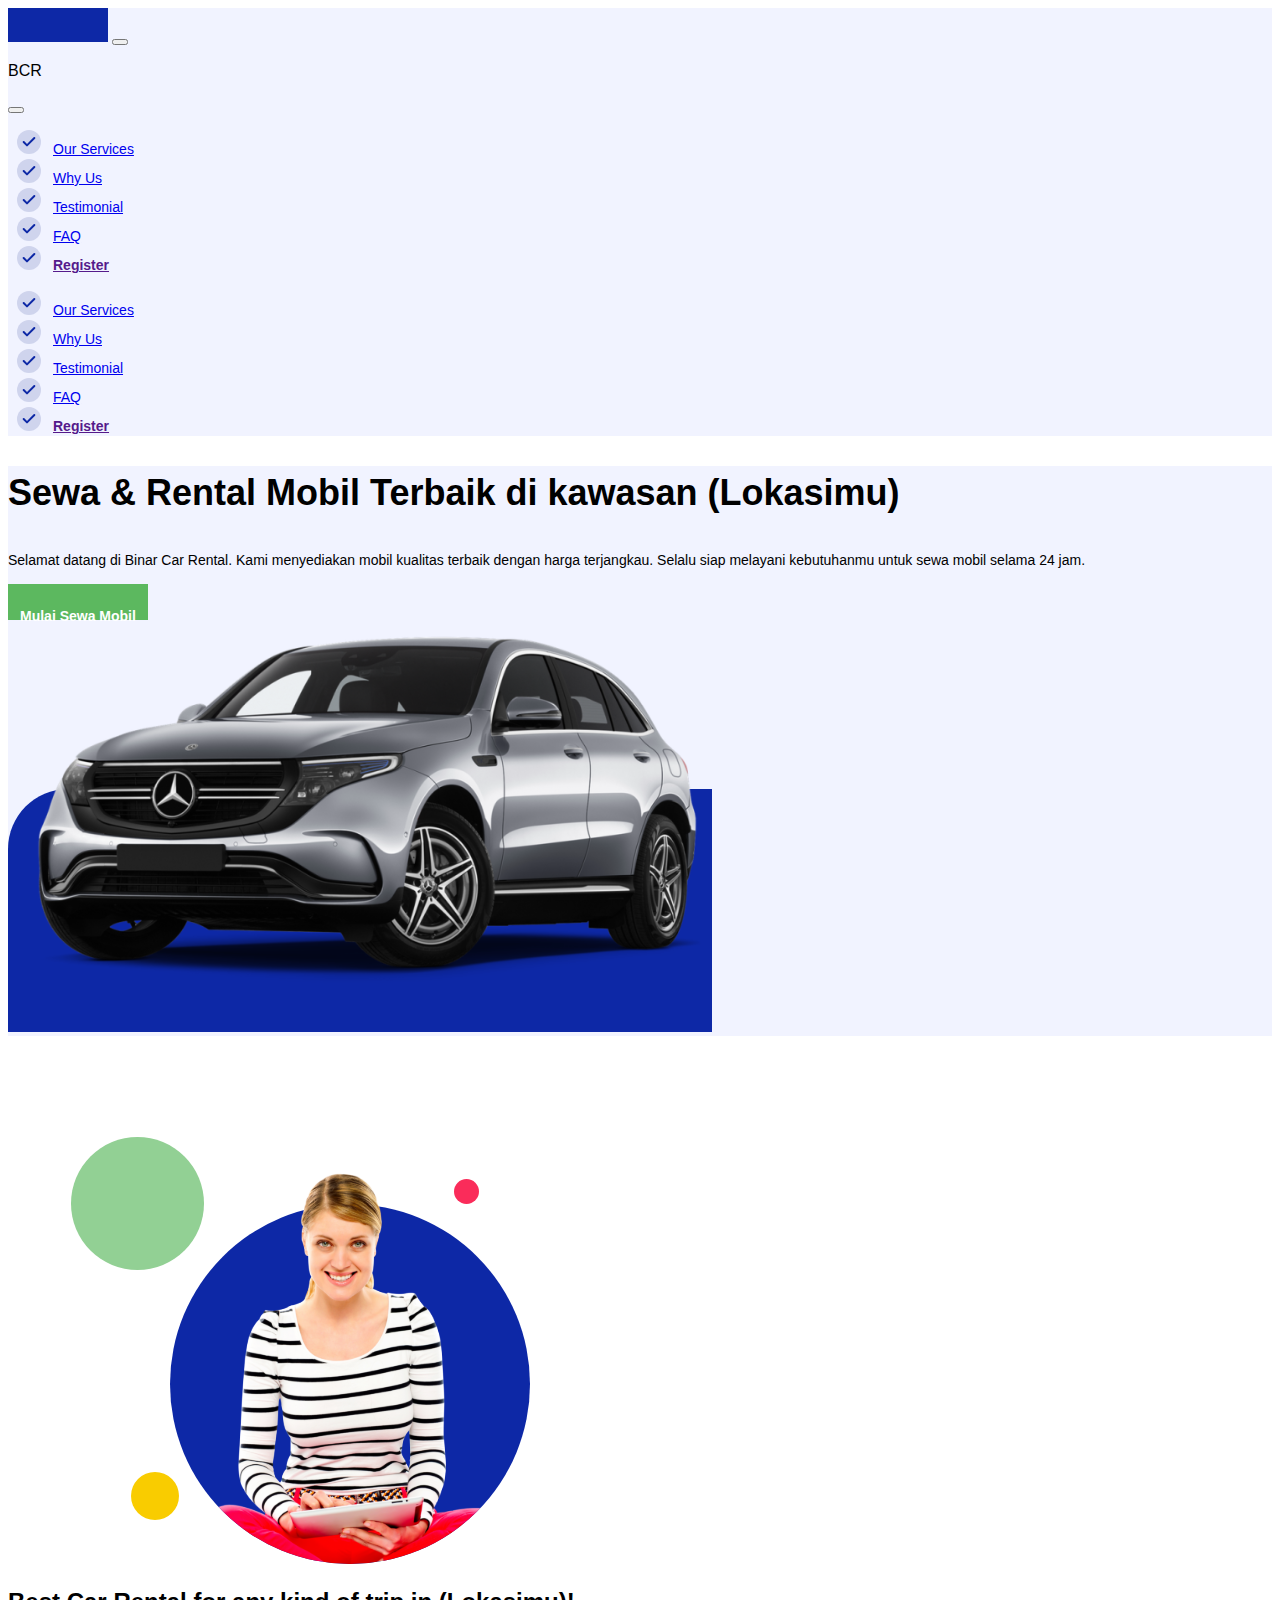
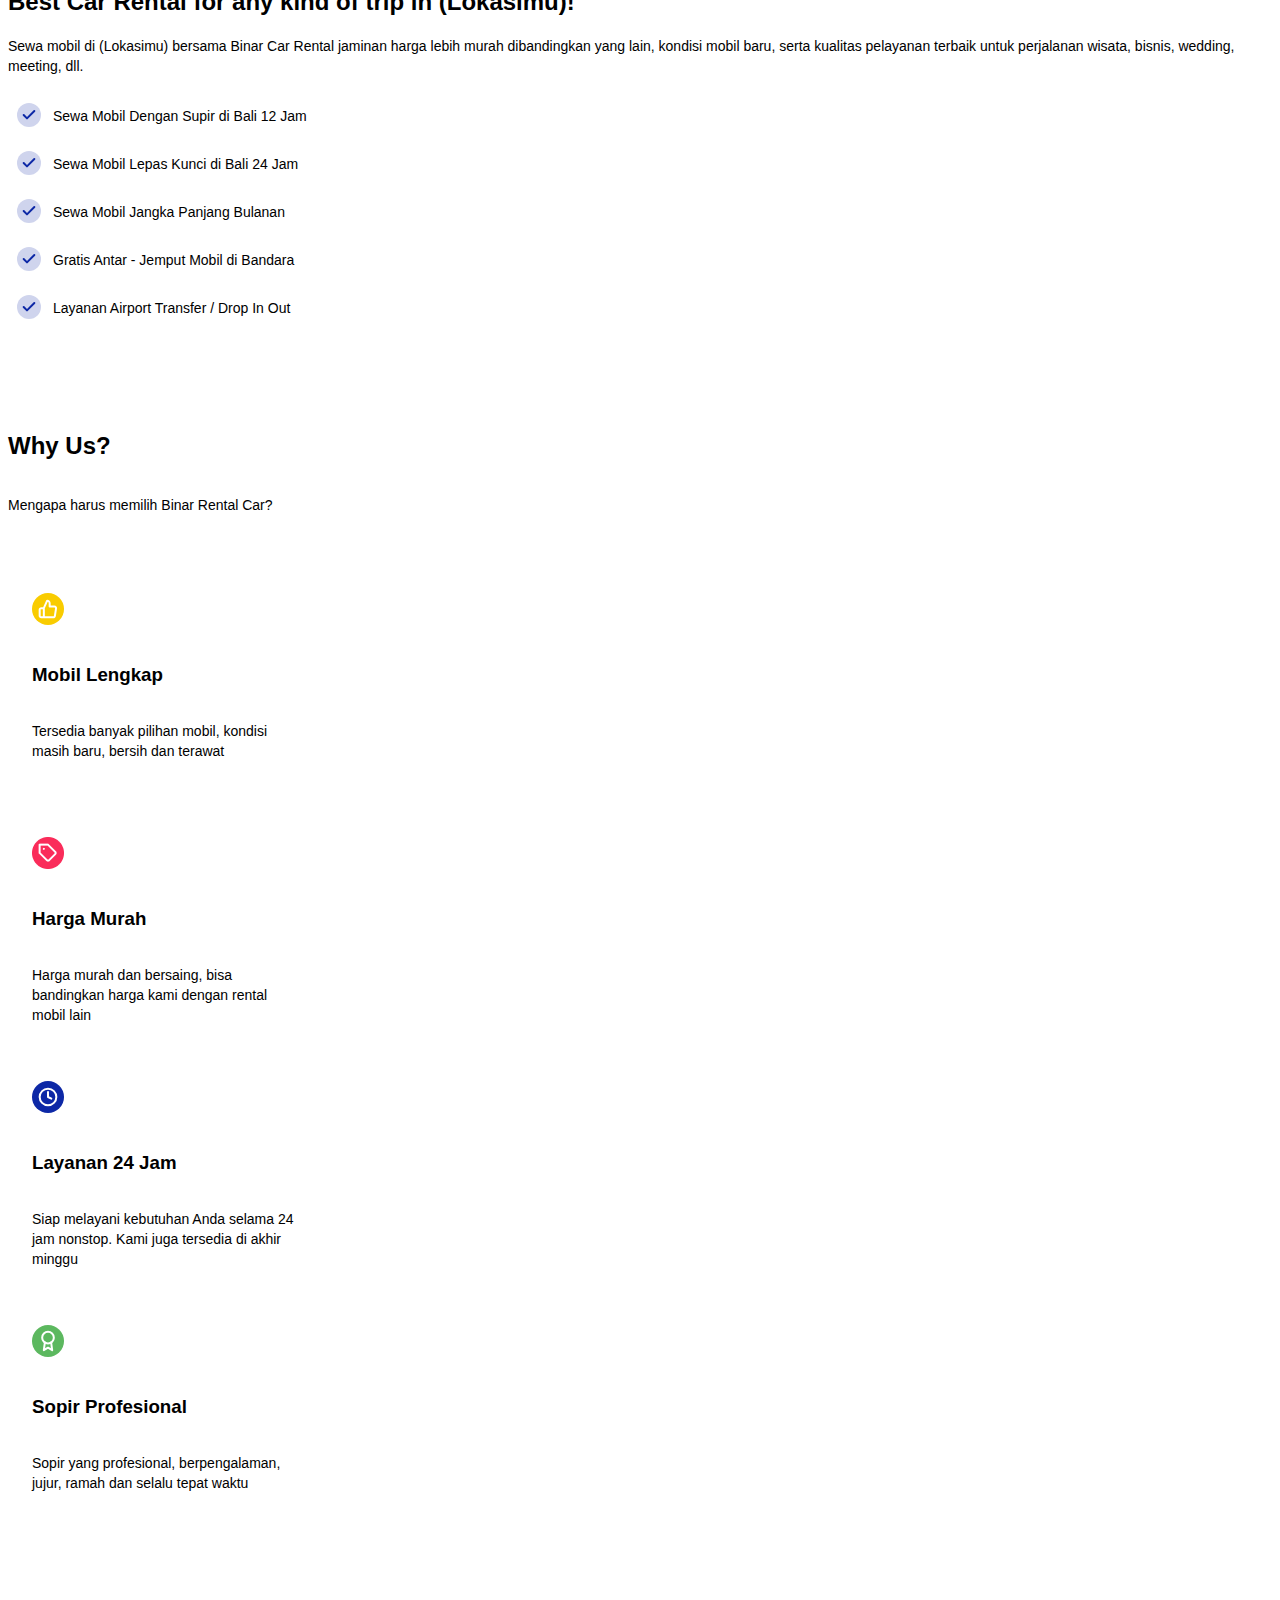
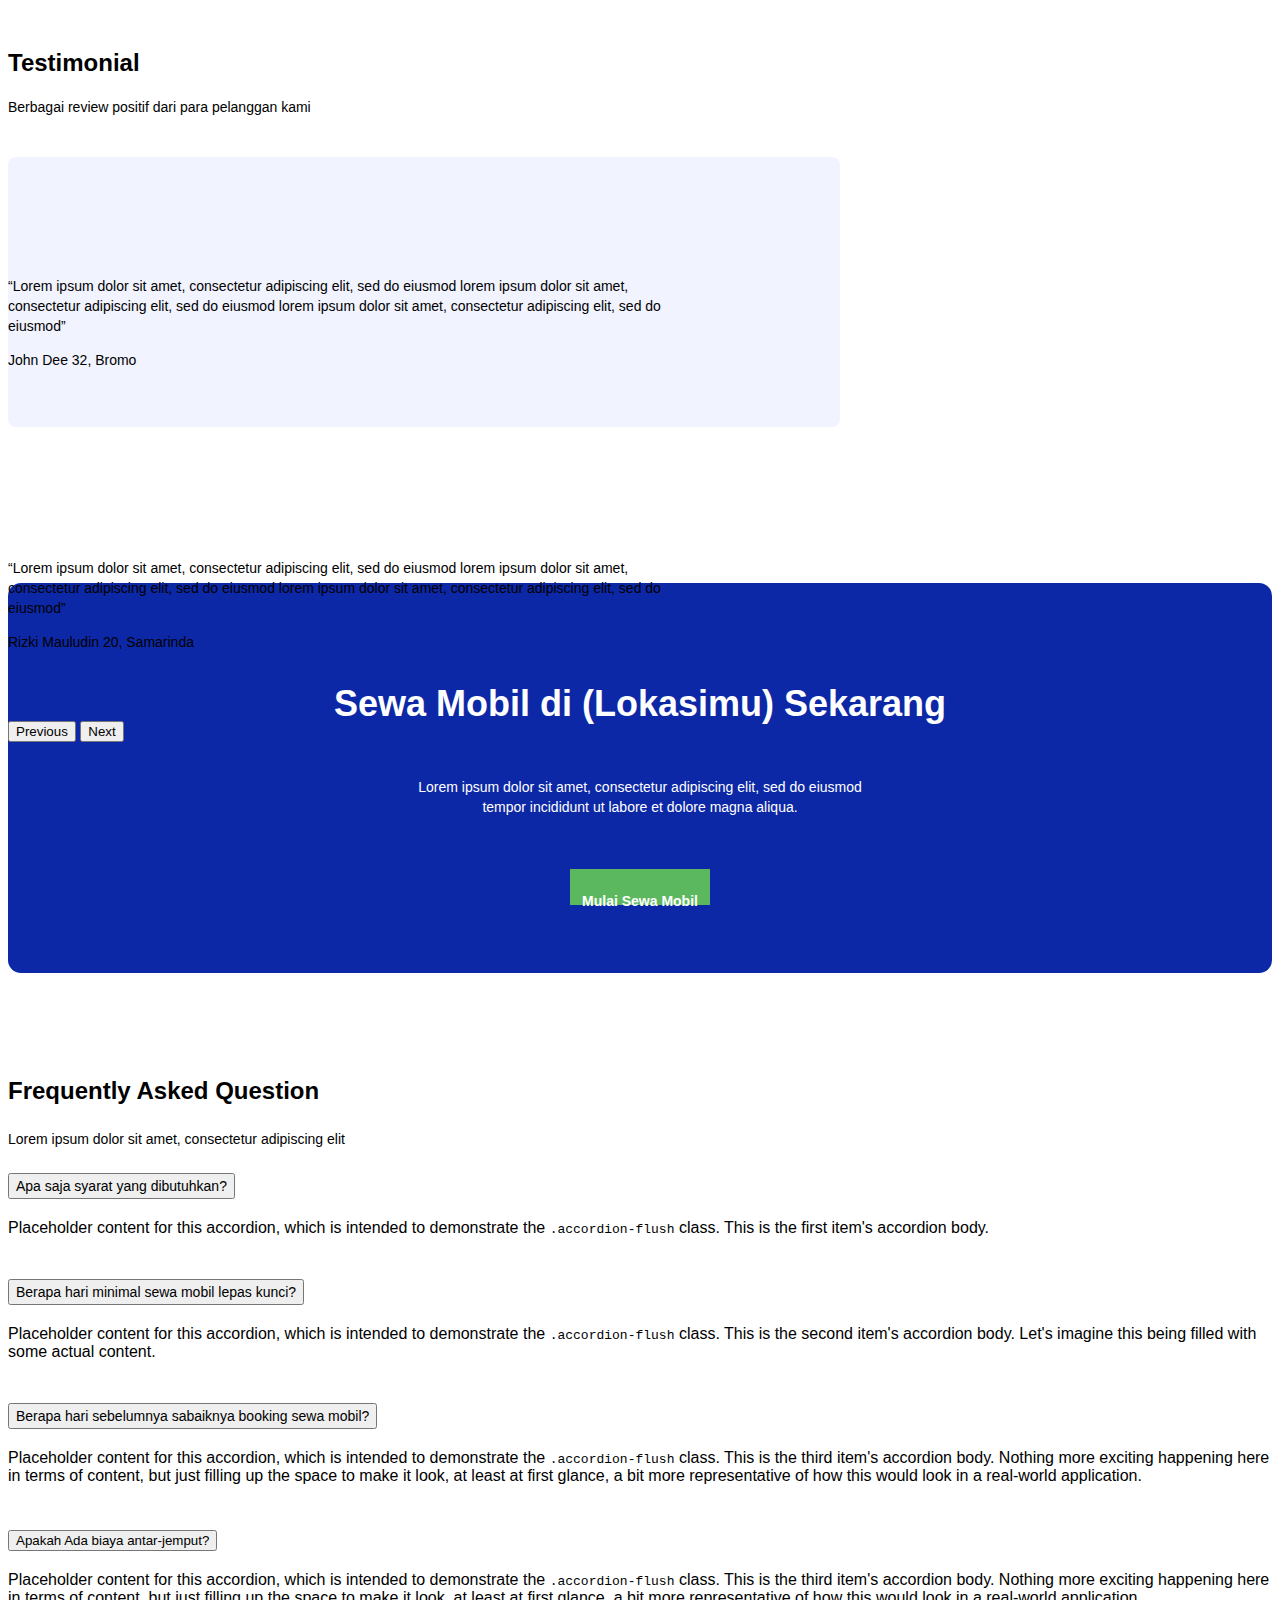
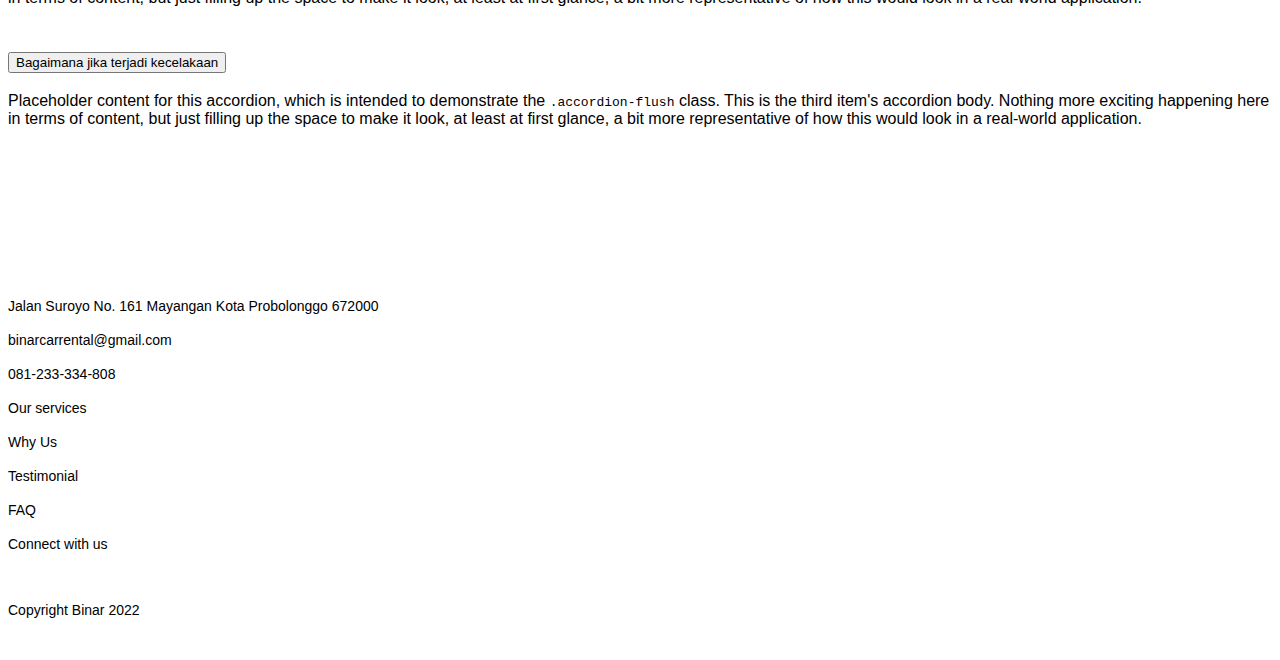
==== public/index.html @ 20b02e94 "adding node-js" ====
<!-- --------------------------------->
<!------------------------------------>
<!------------------------------------>
<!---------------------- Note -------->
<!-- Responsive di layar lebar -->
<!------------------------------------>
<!------------------------------------>
<!------------------------------------>
<!DOCTYPE html>
<html lang="en">
<head>
  <meta charset="UTF-8">
  <meta name="viewport" content="width=device-width, minimum-scale=1">
  <title>Document</title>
  <link href="https://cdn.jsdelivr.net/npm/bootstrap@5.0.2/dist/css/bootstrap.min.css" rel="stylesheet" integrity="sha384-EVSTQN3/azprG1Anm3QDgpJLIm9Nao0Yz1ztcQTwFspd3yD65VohhpuuCOmLASjC" crossorigin="anonymous">
  <link rel="stylesheet" href="css/style.css">
</head>
<body>
    <!-- Navbar -->
  <nav class="navbar navbar-expand-lg navbar-light pt-3">
    <div class="container">
      <img src="icon/Rectangle 74.svg" alt="">
    <!-- Btn hamburger  navbar -->
      <button class="navbar-toggler" type="button" data-bs-toggle="offcanvas" data-bs-target="#offcanvasRight" aria-controls="offcanvasRight">
        <span class="navbar-toggler-icon"></span>
      </button>
    <!-- end btn hamburger -->
      <!-- Offcanvas -->
      <div class="offcanvas offcanvas-end" tabindex="-1" id="offcanvasRight" aria-labelledby="offcanvasRightLabel">
        <div class="offcanvas-header">
          <p id="body-24-bold" class="fw-bold">BCR</p>
          <button type="button" class="btn-close text-reset" data-bs-dismiss="offcanvas" aria-label="Close"></button>
        </div>
            <ul>
              <li>
                <a href="#our-service" id="body-14-regular">Our Services</a>
              </li>
              <li>
                <a href="#why-us" id="body-14-regular">Why Us</a>
              </li>
              <li>
                <a href="#testimonial-section" id="body-14-regular">Testimonial</a>
              </li>
              <li>
                <a href="#FAQ" id="body-14-regular">FAQ</a>
              </li>
              <li>
                <a class="btn btn-success" id="body-14-bold" style="border-radius: 2px;" href="">Register</a>
              </li>
            </ul>
          </div>
      <!-- Offcanvas -->
      <div class="collapse navbar-collapse" id="navbarNav">
        <ul class="navbar-nav ms-auto">
          <li class="nav-item">
            <a class="nav-link" href="#our-service" id="body-14-regular">Our Services</a>
          </li>
          <li class="nav-item">
            <a class="nav-link" href="#why-us" id="body-14-regular">Why Us</a>
          </li>
          <li class="nav-item">
            <a class="nav-link" href="#testimonial-section" id="body-14-regular">Testimonial</a>
          </li>
          <li class="nav-item">
            <a class="nav-link" href="#FAQ" id="body-14-regular">FAQ</a>
          </li>
          <li>
            <a class="btn btn-success" id="body-14-bold" style="border-radius: 2px;" href="">Register</a>
          </li>
        </ul>
      </div>
    </div>
  </nav>
  <!-- end Navbar -->
<section id="heroes">
  <!-- Section main -->
    <div class="container">
      <div class="row flex-lg-row align-items-center g-5 pb-1 pt-4">
        <div class="col-lg-6 ">
          <h2>Sewa & Rental Mobil Terbaik di kawasan (Lokasimu)</h2>
          <p id="body-14-light">Selamat datang di Binar Car Rental. Kami menyediakan mobil kualitas terbaik dengan harga terjangkau. Selalu siap melayani kebutuhanmu untuk sewa mobil selama 24 jam.</p>
          <div>
            <button type="button" class="btn btn-success btn-lg px-4 me-md-2" id="btn-success"><a id="btn-a" href="search.html"><p id="body-14-bold">Mulai Sewa Mobil</p></a></button>
            <!-- <button type="button" class="btn btn-outline-secondary btn-lg px-4">Default</button> -->
          </div>
        </div>
        <div class="col-10 col-sm-8 col-lg-6" id="car-img-wrapper">
          <img id="img_car" src="images/img_car.svg"  alt="Bootstrap Themes" loading="lazy">
        </div>   
      </div>
    </div>
  </section>
  <!-- end main section -->
  <!-- Our service section -->
  <section id="our-service">
    <div class="container">
      <div class="row" id="row-section-ourservice">
        <div class="col-10 col-sm-8 col-lg-6" id="div-img-icon-complete"><img id="img_icon_complete" src="images/img_service.svg" alt=""></div>
        <div class="col-lg-6 my-auto mx-auto">
          <h2>Best Car Rental for any kind of trip in (Lokasimu)!</h2>
          <p id="body-14-light">Sewa mobil di (Lokasimu) bersama Binar Car Rental jaminan harga lebih murah dibandingkan yang lain, kondisi mobil baru, serta kualitas pelayanan terbaik untuk perjalanan wisata, bisnis, wedding, meeting, dll.</p>
          <ul>
            <li>
              <p id="body-14-light">Sewa Mobil Dengan Supir di Bali 12 Jam</p>
            </li>
            <li>
              <p id="body-14-light">Sewa Mobil Lepas Kunci di Bali 24 Jam</p>
            </li>
            <li>
              <p id="body-14-light">Sewa Mobil Jangka Panjang Bulanan</p>
            </li>
            <li>
              <p id="body-14-light">Gratis Antar - Jemput Mobil di Bandara</p>
            </li>
            <li>
              <p id="body-14-light">Layanan Airport Transfer / Drop In Out</p>
            </li>
          </ul>
      </div>
    </div>
  </section>
  <!-- End our service section -->
  <!-- Why us Section -->
  <section>
    <div class="container" id="why-us">
      <h2>Why Us?</h2>
      <p id="body-14-light">Mengapa harus memilih Binar Rental Car?</p>
        <div class="row row-cols-4 justify-content-around">
          <div class="colrow border">
            <img src="icon/icon_complete.svg" alt="">
            <h3>Mobil Lengkap</h3>
            <p id="body-14-light">Tersedia banyak pilihan mobil, kondisi masih baru, bersih dan terawat</p>
          </div>
          <div class="colrow py-auto border">
            <img src="icon/icon_price.png" alt="">
            <h3>Harga Murah</h3>
            <p id="body-14-light">Harga murah dan bersaing, bisa bandingkan harga kami dengan rental mobil lain</p>
          </div>
          <div class="colrow py-auto border">
            <img src="icon/icon_24hrs.svg" alt="">
            <h3>Layanan 24 Jam</h3>
            <p id="body-14-light">Siap melayani kebutuhan Anda selama 24 jam nonstop. Kami juga tersedia di akhir minggu</p>
          </div>
          <div class="colrow py-auto border">
            <img src="icon/icon_professional.svg" alt="">
            <h3>Sopir Profesional</h3>
            <p id="body-14-light">Sopir yang profesional, berpengalaman, jujur, ramah dan selalu tepat waktu</p>
          </div>
        </div>
    </div>
  </section>
  <!-- End section why us -->
  <!-- section testimonial -->
  <section>
    <div class="container" id="testimonial-section"   >
      <div class="text-center">
        <h2 id="heading-24-bold">Testimonial</h2>
        <p id="body-14-light">Berbagai review positif dari para pelanggan kami</p>
      </div>
      <!-- carousel -->
    </div>
    <div id="carousel-section" class="mx-auto">
      <div id="carouselExampleControls" class="carousel slide" data-bs-ride="carousel">
        <div class="carousel-inner">
          <div class="carousel-item active">
            <div class="row featurette">
              <div class="col-md-4 order-md-1" id="img-carousel">
                <img src="images/ img_photo.png" alt="">
              </div>
              <div class="col-md-8 order-md-2">
                <div id="testi-carousel">
                <img id="star-testimoni-carousel" src="assets/icon/Rate.svg" class="mb-3" alt="">
                  <p id="body-14-light" class="">“Lorem ipsum dolor sit amet, consectetur adipiscing elit, sed do eiusmod lorem ipsum dolor sit amet, consectetur adipiscing elit, sed do eiusmod lorem ipsum dolor sit amet, consectetur adipiscing elit, sed do eiusmod”</p>
                  <p id="body-14-regular">John Dee 32, Bromo  </p>
                </div>  
              </div>
            </div>
        </div>
        <div class="carousel-item">
          <div class="row featurette">
            <div class="col-md-4 order-md-1" id="img-carousel">
              <img src="images/ img_photo.png" alt="">
            </div>
            <div class="col-md-8 order-md-2">
              <div id="testi-carousel">
              <img id="star-testimoni-carousel" src="assets/icon/Rate.svg" class="mb-3" alt="">
                <p id="body-14-light" class="">“Lorem ipsum dolor sit amet, consectetur adipiscing elit, sed do eiusmod lorem ipsum dolor sit amet, consectetur adipiscing elit, sed do eiusmod lorem ipsum dolor sit amet, consectetur adipiscing elit, sed do eiusmod”</p>
                <p id="body-14-regular">Rizki Mauludin 20, Samarinda  </p>
              </div>  
            </div>
            
          </div>
      </div>
      </div>  
      <button class="carousel-control-prev" type="button" data-bs-target="#carouselExampleControls" data-bs-slide="prev">
        <span class="carousel-control-prev-icon" aria-hidden="true"></span>
        <span class="visually-hidden">Previous</span>
      </button>
      <button class="carousel-control-next" type="button" data-bs-target="#carouselExampleControls" data-bs-slide="next">
        <span class="carousel-control-next-icon" aria-hidden="true"></span>
        <span class="visually-hidden">Next</span>
      </button>
      <!-- end carousel -->
    </div>
    </div>
    </section>
  <!-- end section testimonial -->
  <!-- register section -->
  <section id="getting-started">
    <div class="container" id="register-section">
      <h2 id="heading-36-bold">Sewa Mobil di (Lokasimu) Sekarang</h2>
      <p id="body-14-light">Lorem ipsum dolor sit amet, consectetur adipiscing elit, sed do eiusmod <br>tempor incididunt ut labore et dolore magna aliqua. </p>
      <button type="button" class="btn btn-success btn-lg px-4 me-md-2" id="btn-success"><p id="body-14-bold">Mulai Sewa Mobil</p></button>
    </div>
  </section>
  <!-- end register section -->
  <!-- FAQ section -->
  <section id="FAQ">
    <div class="container" id="faq-section">
      <div class="row">
        <div class="col-md-5">
          <h2 id="heading-24-bold">Frequently Asked Question</h2>
          <p id="body-14-light">Lorem ipsum dolor sit amet, consectetur adipiscing elit</p>
        </div>
        <div class="col-md-7">
          <!-- accordion -->
          <div class="accordion accordion-flush" id="accordionFlushExample">
            <div class="accordion-item border rounded-1" >
              <h2 class="accordion-header" id="flush-headingOne">
                <button class="accordion-button collapsed" type="button" data-bs-toggle="collapse" data-bs-target="#flush-collapseOne" aria-expanded="false" aria-controls="flush-collapseOne">
                  <div id="body-14-light">Apa saja syarat yang dibutuhkan?</div>
                </button>
              </h2>
              <div id="flush-collapseOne" class="accordion-collapse collapse" aria-labelledby="flush-headingOne" data-bs-parent="#accordionFlushExample">
                <div class="accordion-body">Placeholder content for this accordion, which is intended to demonstrate the <code>.accordion-flush</code> class. This is the first item's accordion body.</div>
              </div>
            </div>
            <br>
            <!-- accordion no 2 -->
            <div class="accordion-item border rounded-1">
              <h2 class="accordion-header" id="flush-headingTwo">
                <button class="accordion-button collapsed" type="button" data-bs-toggle="collapse" data-bs-target="#flush-collapseTwo" aria-expanded="false" aria-controls="flush-collapseTwo">
                  <div id="body-14-light">Berapa hari minimal sewa mobil lepas kunci?</div>
                </button>
              </h2>
              <div id="flush-collapseTwo" class="accordion-collapse collapse" aria-labelledby="flush-headingTwo" data-bs-parent="#accordionFlushExample">
                <div class="accordion-body">Placeholder content for this accordion, which is intended to demonstrate the <code>.accordion-flush</code> class. This is the second item's accordion body. Let's imagine this being filled with some actual content.</div>
              </div>
            </div>
            <br>
            <!-- accordion no 3 -->
            <div class="accordion-item border rounded-1">
              <h2 class="accordion-header" id="flush-headingThree">
                <button class="accordion-button collapsed" type="button" data-bs-toggle="collapse" data-bs-target="#flush-collapseThree" aria-expanded="false" aria-controls="flush-collapseThree">
                  <div id="body-14-light">Berapa hari sebelumnya sabaiknya booking sewa mobil?</div>
                </button>
              </h2>
              <div id="flush-collapseThree" class="accordion-collapse collapse" aria-labelledby="flush-headingThree" data-bs-parent="#accordionFlushExample">
                <div class="accordion-body">Placeholder content for this accordion, which is intended to demonstrate the <code>.accordion-flush</code> class. This is the third item's accordion body. Nothing more exciting happening here in terms of content, but just filling up the space to make it look, at least at first glance, a bit more representative of how this would look in a real-world application.</div>
              </div>
            </div>
            <br>
            <!-- accordion no 4 -->
            <div class="accordion-item border rounded-1">
              <h2 class="accordion-header" id="flush-headingFour">
                <button class="accordion-button collapsed" type="button" data-bs-toggle="collapse" data-bs-target="#flush-collapseFour" aria-expanded="false" aria-controls="flush-collapseFour">
                  <div class="body-14-light">Apakah Ada biaya antar-jemput?</div>
                </button>
              </h2>
              <div id="flush-collapseFour" class="accordion-collapse collapse" aria-labelledby="flush-headingFour" data-bs-parent="#accordionFlushExample">
                <div class="accordion-body">Placeholder content for this accordion, which is intended to demonstrate the <code>.accordion-flush</code> class. This is the third item's accordion body. Nothing more exciting happening here in terms of content, but just filling up the space to make it look, at least at first glance, a bit more representative of how this would look in a real-world application.</div>
              </div>
            </div>
            <br>
            <!-- accordion no 5 -->
            <div class="accordion-item border rounded-1">
              <h2 class="accordion-header" id="flush-headingFive">
                <button class="accordion-button collapsed" type="button" data-bs-toggle="collapse" data-bs-target="#flush-collapseFive" aria-expanded="false" aria-controls="flush-collapseFive">
                  <div class="body-14-light">Bagaimana jika terjadi kecelakaan</div>
                </button>
              </h2>
              <div id="flush-collapseFive" class="accordion-collapse collapse" aria-labelledby="flush-headingFive" data-bs-parent="#accordionFlushExample">
                <div class="accordion-body">Placeholder content for this accordion, which is intended to demonstrate the <code>.accordion-flush</code> class. This is the third item's accordion body. Nothing more exciting happening here in terms of content, but just filling up the space to make it look, at least at first glance, a bit more representative of how this would look in a real-world application.</div>
              </div>
            </div>
          </div>
          <!-- end accordion -->
        </div>
      </div>
    </div>
  </section>
  <!-- end FAQ section -->
  <!-- Footer -->
  <footer>
    <div class="container mb-3">
      <div class="row justify-content-between">
        <div class="col-md-3">
          <p id="body-14-light">Jalan Suroyo No. 161 Mayangan Kota Probolonggo 672000</p>
          <p id="body-14-light">binarcarrental@gmail.com</p>
          <p id="body-14-light">081-233-334-808</p>
        </div>
        <div class="col-md-2">
          <p id="body-14-regular">Our services</p>
          <p id="body-14-regular">Why Us</p>
          <p id="body-14-regular">Testimonial</p>
          <p id="body-14-regular">FAQ</p>
        </div>
        <div class="col-md-3">
          <p id="body-14-light">Connect with us</p>
          <img src="assets/icon/list item.svg" alt="">
        </div>
        <div class="col-md-2">
          <p id="body-14-light">Copyright Binar 2022</p>
          <img src="assets/icon/Rectangle 74.svg" alt="">
        </div>
      </div>
    </div>
  </footer>
  <script src="https://cdn.jsdelivr.net/npm/bootstrap@5.0.2/dist/js/bootstrap.bundle.min.js" integrity="sha384-MrcW6ZMFYlzcLA8Nl+NtUVF0sA7MsXsP1UyJoMp4YLEuNSfAP+JcXn/tWtIaxVXM" crossorigin="anonymous"></script>
</body>
</html>
---- public/css/style.css ----
body{
    font-family: Helvetica;
    overflow-x: hidden;
}
#btn-a{
    text-decoration: none;
    font-size: 14px; 
    font-weight: 700; 
    line-height: 20px;
    color: white;
}
#heroes{
    background-color: #F1F3FF;
}
nav{
    background-color:#F1F3FF ;
}
#heroes h2{
    font-size: 36px; 
    font-weight: 700; 
    line-height: 54px;
}
/* font */
#heading-36-bold{
    font-size: 36px; 
    font-weight: 700; 
    line-height: 54px;
}
#body-14-light{
    font-size: 14px; 
    font-weight: 300; 
    line-height: 20px;
}
#body-14-regular{
    font-size: 14px; 
    font-weight: 400; 
    line-height: 20px;
}
#body-14-bold{
    font-size: 14px; 
    font-weight: 700; 
    line-height: 20px;
    
}
#heading-24-bold{
    font-size: 24px; 
    font-weight: 700; 
    line-height: 36px;
}
/* end font */
/* btn */
#btn-success{
    background-color: #5CB85F; 
    border: none;
    height: 36px;
    padding-left: 12px;
    padding-right: 12px;
    padding-bottom: 8px;
    padding-top: 8px;
    color: white;
}
/* end btn */
.navbar-item{
    margin: 106px;
}

#row-section-ourservice img{
    margin: auto;
    padding-inline: 5% 10%;
}

#row-section-ourservice{
    margin-top: 100px;
    margin-bottom: 100px;
    margin-left: auto;
    margin-right: auto;
}

#row-section-ourservice .col-5 h2{
    font-weight: 700;
    font-size: 24px;
    line-height: 36px;
}

ul{
    list-style-image: url("/public/icon/checklist.svg");
}
li > *{
    display: inline-block;
    margin-inline-start: 5px;
}
li p{
    vertical-align:super;
}
.colrow{
    width: 268px;
    height: 220px;
    border-radius: 8px;
    padding-left: 24px;
    padding-top: 24px;
}
.colrow img,h3{
    padding-bottom: 16px;
}
#why-us h2{
    padding-bottom: 16px;
}

#why-us #body-14-light{
    padding-bottom: 40px;
}

#carousel-section{
    width: 832px;
    height: 270px;
    background-color: #F1F3FF;
    border-radius: 8px;
}
#img-carousel{
    margin-top: auto;
    margin-bottom: auto;
    padding-left : 156px;
}
#testi-carousel{
    margin-top: 69px;
    margin-bottom: 69px;
    padding-right: 150px;
}
#testimonial-section{
    margin-top: 100px;
}

.carousel-control-prev-icon {
    background-image: url("data:image/svg+xml;charset=utf8,%3Csvg xmlns='http://www.w3.org/2000/svg' fill='%23000' viewBox='0 0 8 8'%3E%3Cpath d='M5.25 0l-4 4 4 4 1.5-1.5-2.5-2.5 2.5-2.5-1.5-1.5z'/%3E%3C/svg%3E") !important;
}
   
.carousel-control-next-icon {
    background-image: url("data:image/svg+xml;charset=utf8,%3Csvg xmlns='http://www.w3.org/2000/svg' fill='%23000' viewBox='0 0 8 8'%3E%3Cpath d='M2.75 0l-1.5 1.5 2.5 2.5-2.5 2.5 1.5 1.5 4-4-4-4z'/%3E%3C/svg%3E") !important;
}
#register-section{
    background-color: #0D28A6;
    border-radius: 13px;
    height: 326px;
    color: white;
    text-align: center;
    padding-top: 64px;
    margin-top: 156px;
}
#register-section #body-14-light{
    padding-top: 16px;
    margin-bottom: 52px;
}

#faq-section{
    margin-top: 100px;
    margin-bottom: 150px;
}
#accordionFlushExample br{
    line-height: 16px;
}
.text-center #heading-24-bold{
    margin-bottom: 16px;
}
.text-center #body-14-light{
    margin-bottom: 40px;
}

.navbar-toggler:focus {
    text-decoration: none;
    outline: 0;
    box-shadow: 0 0 0 0;
}
/*--------------- Footer --------------*/
footer{
    margin-top: 168px;
}
@media screen and (max-width: 375px) {
    body{
        overflow-x: hidden;
    }
    #heroes{
        width: 100%;
    }

    .colrow{
        margin-bottom: 16px;
    }
    .colrow:last-child{
        margin-bottom: 0px;
    }
    #img_car{
        width: 344px;
        height: 199px;
        display: block;
        margin-top: 24px;
    }
    #row-section-ourservice img{
        width:252px;
        height: 228px;
        display: block;
        margin-left: auto;
        margin-right: auto;
        margin-bottom: 24px;
    }
    #div-img-icon-complete{
        width: 100%;
    }
    #carousel-section{
        width: 328px;
        height: 392px;
        margin-left: auto;
        margin-right: auto;
    }
    #testi-carousel{
        margin-top: 34px;
        padding-right: 32px;
        padding-left: 32px;
        padding-bottom: 40px;
    }
    
    #star-testimoni-carousel{
        margin-left: auto;
        margin-right: auto;
        margin-top: none;
        display: block;
        padding-top: 0;
    }
    #img-photo-user-testimoni{
        display: block;
        margin-left: auto;
        margin-right: auto;
    }
    #img-carousel{
        width: 328px;
        padding-left: 0;
        
    }
    #img-carousel img{
        padding-left : 39px;
        padding-top: 50px;
        display: block;
        margin-left: auto;
        margin-right: auto;
    }
    .carousel-control-prev-icon,
    .carousel-control-next-icon {
        position: absolute;
        top: 75px;
    }
    .carousel-control-prev-icon{
        left: 21px;
    }
    .carousel-control-next-icon{
        right: 21px;
    }
    #register-section{
        width: 328px;
        height: 400px;
    }
    #register-section #heading-36-bold{
        font-size: 24px; 
        font-weight: 700; 
        line-height: 36px;
    }

    /* humburger toggle */
    .navbar-toggler{
        width: 24px;
        height: 24px;
        padding-right: 30px;
        border: none;
    }
  
    button:focus:not(:focus-visible) {
        outline: none;
    }
    /* collapse navbar */
    #offcanvasRight{
        background-color: #FFFFFF;
        width: 190px;
        height: 100%;
    }
    .offcanvas ul{
        list-style: none;
        align-items: start;
        padding-left: 16px;
    }
    
    #offcanvasRight ul li a {
        text-decoration: none;
        margin-bottom: 16px;
        color: #000000;
    }
    #offcanvasRight ul li .btn-success {
        color: #FFFFFF;
    }
    .offcanvas-header #body-24-bold{
        padding-top: 20px;
    }

}
@media screen and (max-width: 425px) and (min-width: 376px) {
    body{
        overflow-x: hidden;
    }
    #heroes{
        width: 100%;
    }

    .colrow{
        margin-bottom: 16px;
    }
    .colrow:last-child{
        margin-bottom: 0px;
    }
    #car-img-wrapper{
        margin-top: 24px;
    }
    #img_car{
        width: 404px;
        height: 269px;
        display: flex;
        margin-top: 24px;
        right: 0;
    }
    #row-section-ourservice img{
        width:292px;
        height: 268px;
        display: block;
        margin-left: auto;
        margin-right: auto;
        margin-bottom: 24px;
    }
    #div-img-icon-complete{
        width: 100%;
    }
    #carousel-section{
        width: 328px;
        height: 392px;
        margin-left: auto;
        margin-right: auto;
    }
    #testi-carousel{
        margin-top: 34px;
        padding-right: 32px;
        padding-left: 32px;
        padding-bottom: 40px;
    }
    
    #star-testimoni-carousel{
        margin-left: auto;
        margin-right: auto;
        margin-top: none;
        display: block;
        padding-top: 0;
    }
    #img-photo-user-testimoni{
        display: block;
        margin-left: auto;
        margin-right: auto;
    }
    #img-carousel{
        width: 328px;
        padding-left: 0;
        
    }
    #img-carousel img{
        padding-left : 39px;
        padding-top: 50px;
        display: block;
        margin-left: auto;
        margin-right: auto;
    }
    .carousel-control-prev-icon,
    .carousel-control-next-icon {
        position: absolute;
        top: 75px;
    }
    .carousel-control-prev-icon{
        left: 21px;
    }
    .carousel-control-next-icon{
        right: 21px;
    }
    #register-section{
        width: 328px;
        height: 400px;
    }
    #register-section #heading-36-bold{
        font-size: 24px; 
        font-weight: 700; 
        line-height: 36px;
    }

    /* humburger toggle */
    .navbar-toggler{
        width: 24px;
        height: 24px;
        padding-right: 30px;
        border: none;
    }
  
    button:focus:not(:focus-visible) {
        outline: none;
    }
    /* collapse navbar */
    #offcanvasRight{
        background-color: #FFFFFF;
        width: 200px;
        height: 100%;
    }
    .offcanvas ul{
        list-style: none;
        align-items: start;
        padding-left: 16px;
    }
    
    #offcanvasRight ul li a {
        text-decoration: none;
        margin-bottom: 16px;
        color: #000000;
    }
    #offcanvasRight ul li .btn-success {
        color: #FFFFFF;
    }
    .offcanvas-header #body-24-bold{
        padding-top: 20px;
    }

}
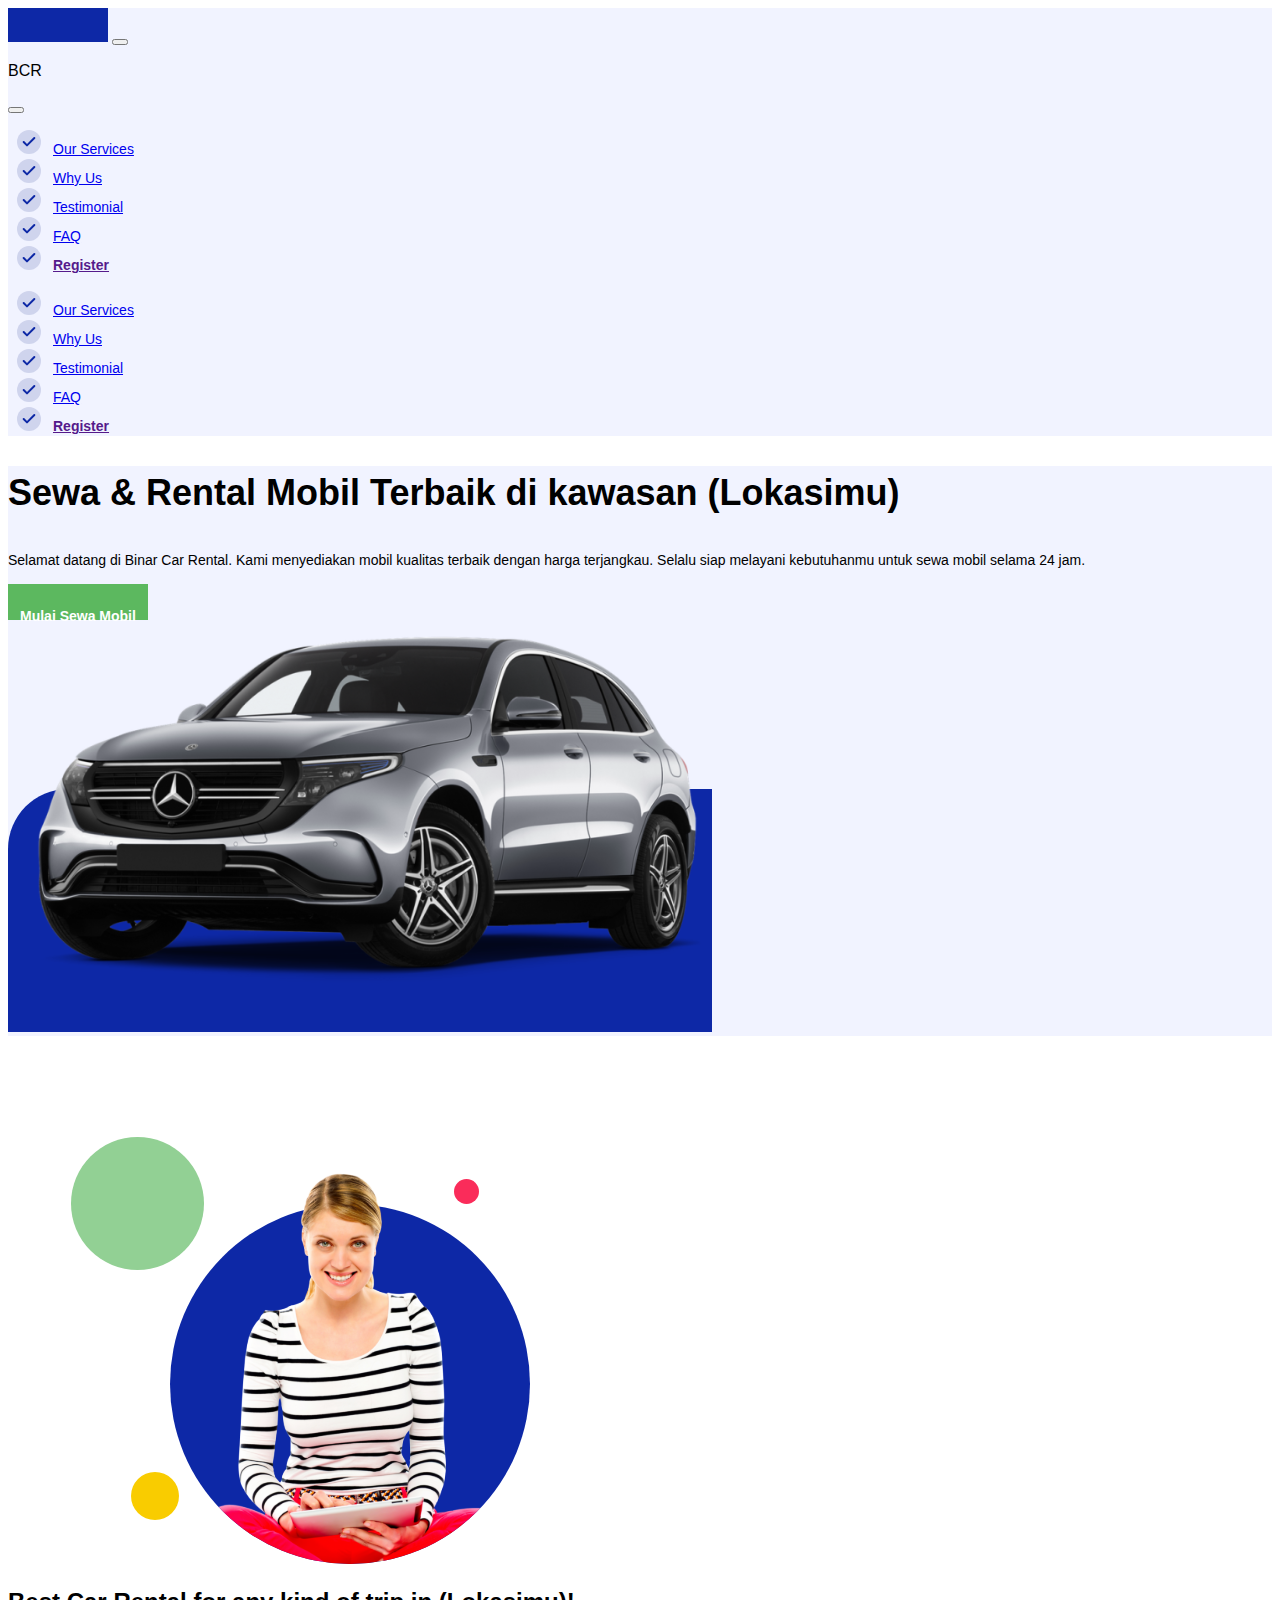
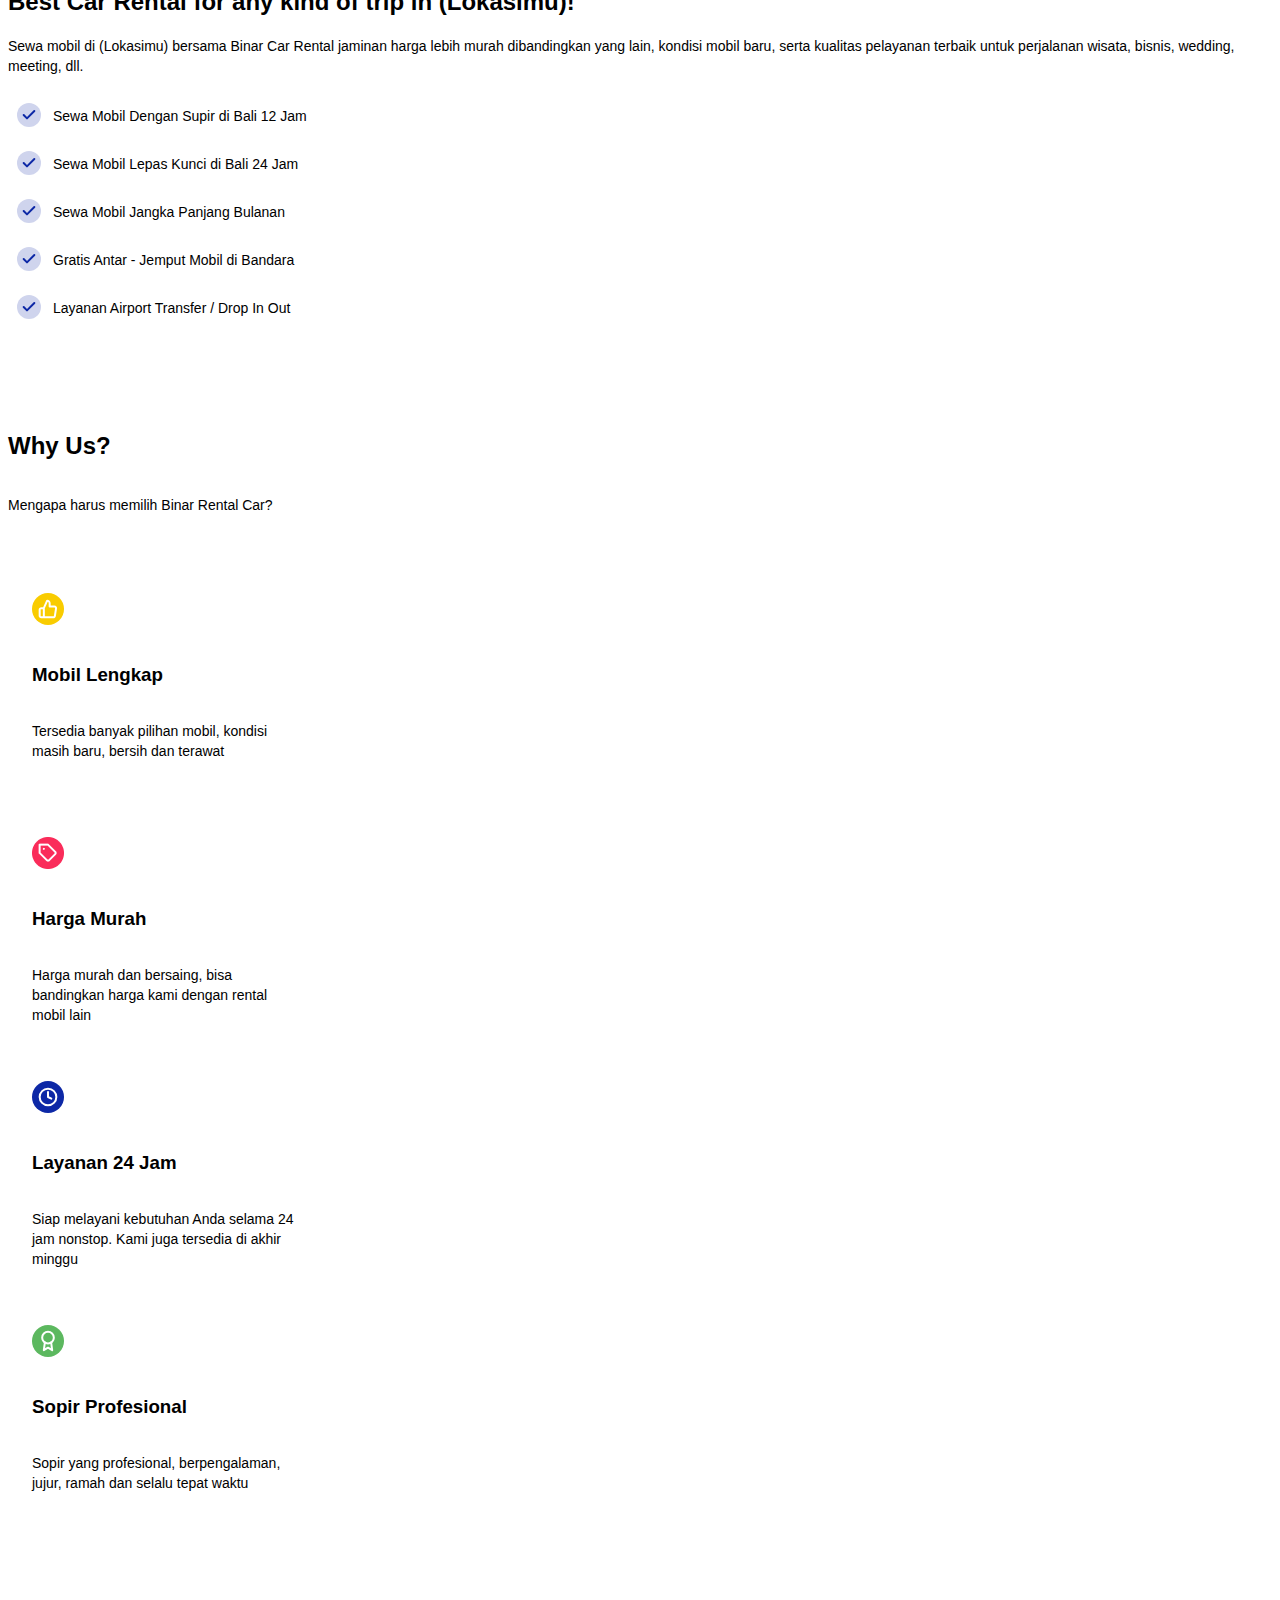
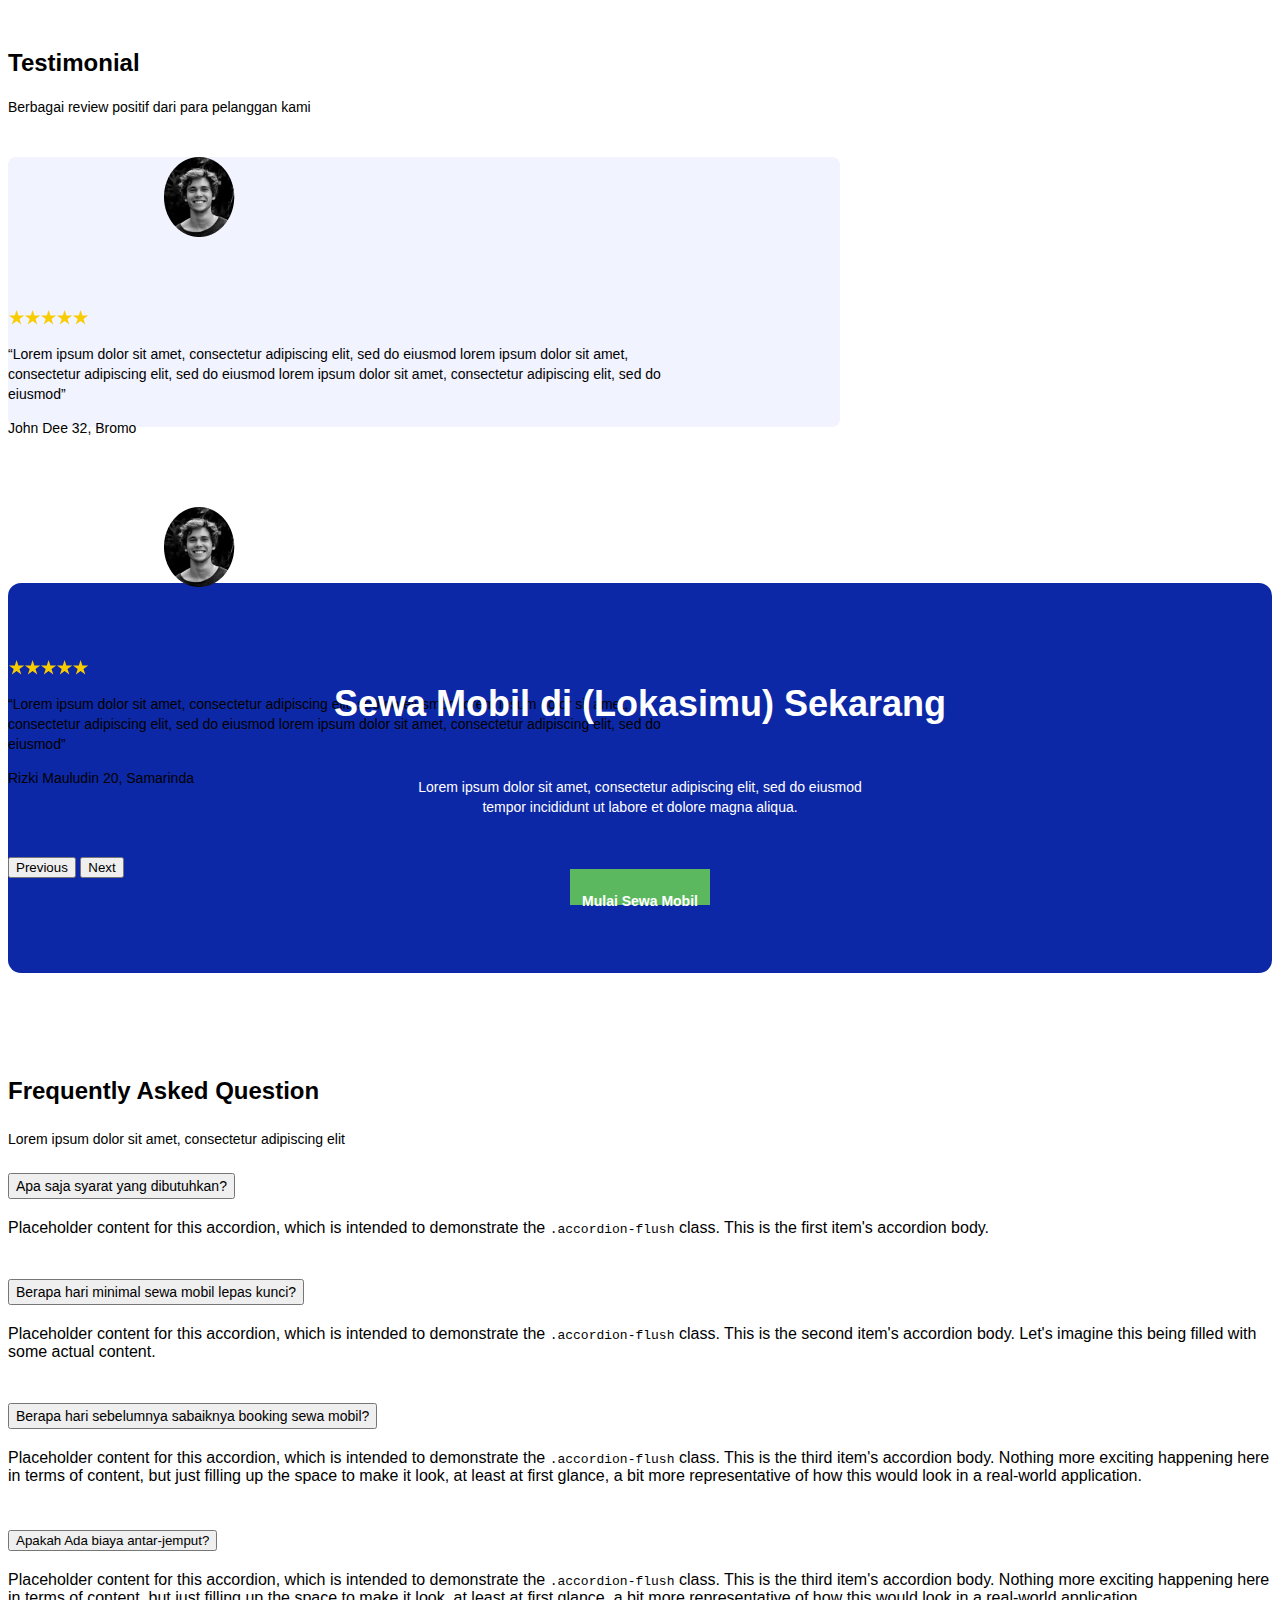
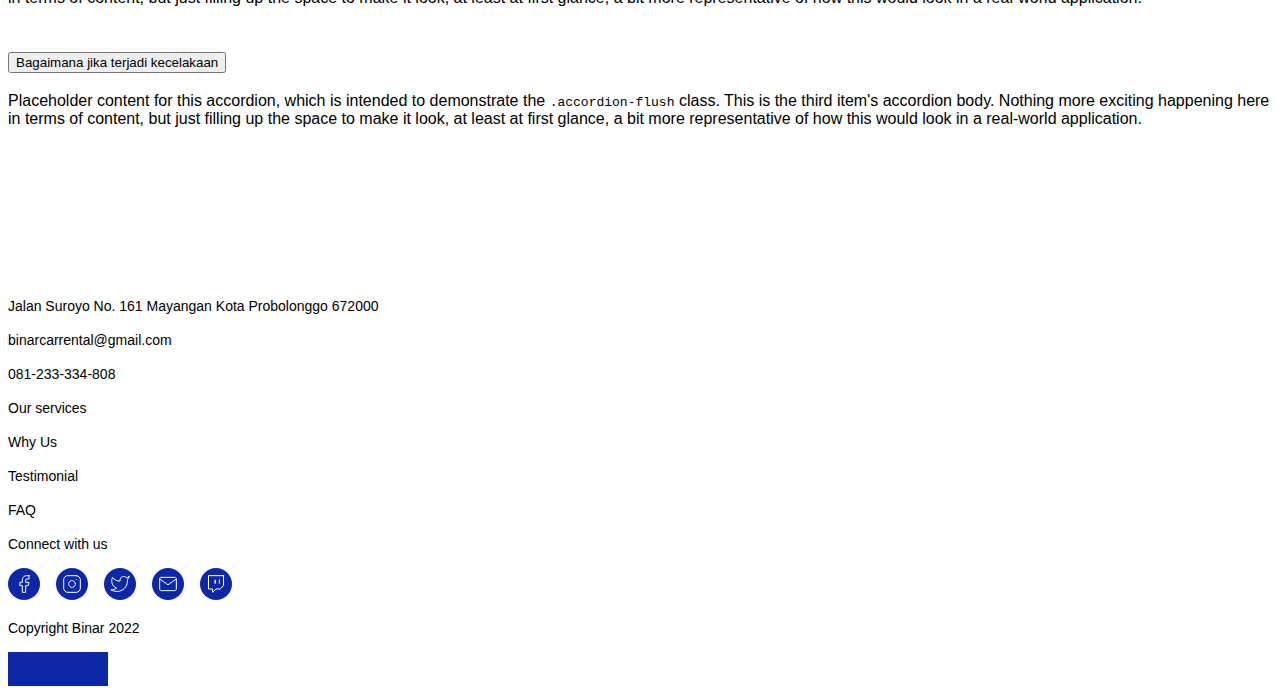
==== commit b776c755: "fix image and icon path" ====
--- a/public/index.html
+++ b/public/index.html
@@ -165,11 +165,11 @@
           <div class="carousel-item active">
             <div class="row featurette">
               <div class="col-md-4 order-md-1" id="img-carousel">
-                <img src="images/ img_photo.png" alt="">
+                <img src="images/img_photo.png" alt="">
               </div>
               <div class="col-md-8 order-md-2">
                 <div id="testi-carousel">
-                <img id="star-testimoni-carousel" src="assets/icon/Rate.svg" class="mb-3" alt="">
+                <img id="star-testimoni-carousel" src="icon/Rate.svg" class="mb-3" alt="">
                   <p id="body-14-light" class="">“Lorem ipsum dolor sit amet, consectetur adipiscing elit, sed do eiusmod lorem ipsum dolor sit amet, consectetur adipiscing elit, sed do eiusmod lorem ipsum dolor sit amet, consectetur adipiscing elit, sed do eiusmod”</p>
                   <p id="body-14-regular">John Dee 32, Bromo  </p>
                 </div>  
@@ -179,11 +179,11 @@
         <div class="carousel-item">
           <div class="row featurette">
             <div class="col-md-4 order-md-1" id="img-carousel">
-              <img src="images/ img_photo.png" alt="">
+              <img src="images/img_photo.png" alt="">
             </div>
             <div class="col-md-8 order-md-2">
               <div id="testi-carousel">
-              <img id="star-testimoni-carousel" src="assets/icon/Rate.svg" class="mb-3" alt="">
+              <img id="star-testimoni-carousel" src="icon/Rate.svg" class="mb-3" alt="">
                 <p id="body-14-light" class="">“Lorem ipsum dolor sit amet, consectetur adipiscing elit, sed do eiusmod lorem ipsum dolor sit amet, consectetur adipiscing elit, sed do eiusmod lorem ipsum dolor sit amet, consectetur adipiscing elit, sed do eiusmod”</p>
                 <p id="body-14-regular">Rizki Mauludin 20, Samarinda  </p>
               </div>  
@@ -307,11 +307,11 @@
         </div>
         <div class="col-md-3">
           <p id="body-14-light">Connect with us</p>
-          <img src="assets/icon/list item.svg" alt="">
+          <img src="icon/list item.svg" alt="">
         </div>
         <div class="col-md-2">
           <p id="body-14-light">Copyright Binar 2022</p>
-          <img src="assets/icon/Rectangle 74.svg" alt="">
+          <img src="icon/Rectangle 74.svg" alt="">
         </div>
       </div>
     </div>
--- a/public/css/style.css
+++ b/public/css/style.css
@@ -40,7 +40,11 @@
     font-size: 14px; 
     font-weight: 700; 
     line-height: 20px;
-    
+}
+#body-16-bold{
+    font-size: 16px; 
+    font-weight: 700; 
+    line-height: 24px;
 }
 #heading-24-bold{
     font-size: 24px; 
@@ -83,7 +87,7 @@
 }
 
 ul{
-    list-style-image: url("/public/icon/checklist.svg");
+    list-style-image: url("../icon/checklist.svg")
 }
 li > *{
     display: inline-block;
@@ -174,6 +178,26 @@
 footer{
     margin-top: 168px;
 }
+/*--------------------------- Search page ------------------------------------------ */
+#input-form-filter-car{
+    width: 1047px;
+    height: 106px;
+    margin-top: -50px;
+    margin-bottom: 50px;
+    background-color: white;
+    border-radius: 12px;
+    box-shadow: 0 4px 8px 0 rgba(0, 0, 0, 0.2), 0 6px 20px 0 rgba(0, 0, 0, 0.19);
+
+}
+.card{
+    border: none;
+    border-radius: 12px;
+    box-shadow: -2px 3px 7px 9px rgba(237,232,232,0.84);
+-webkit-box-shadow: -2px 3px 7px 9px rgba(237,232,232,0.84);
+-moz-box-shadow: -2px 3px 7px 9px rgba(237,232,232,0.84);
+}
+
+/* End Seach Page */
 @media screen and (max-width: 375px) {
     body{
         overflow-x: hidden;
